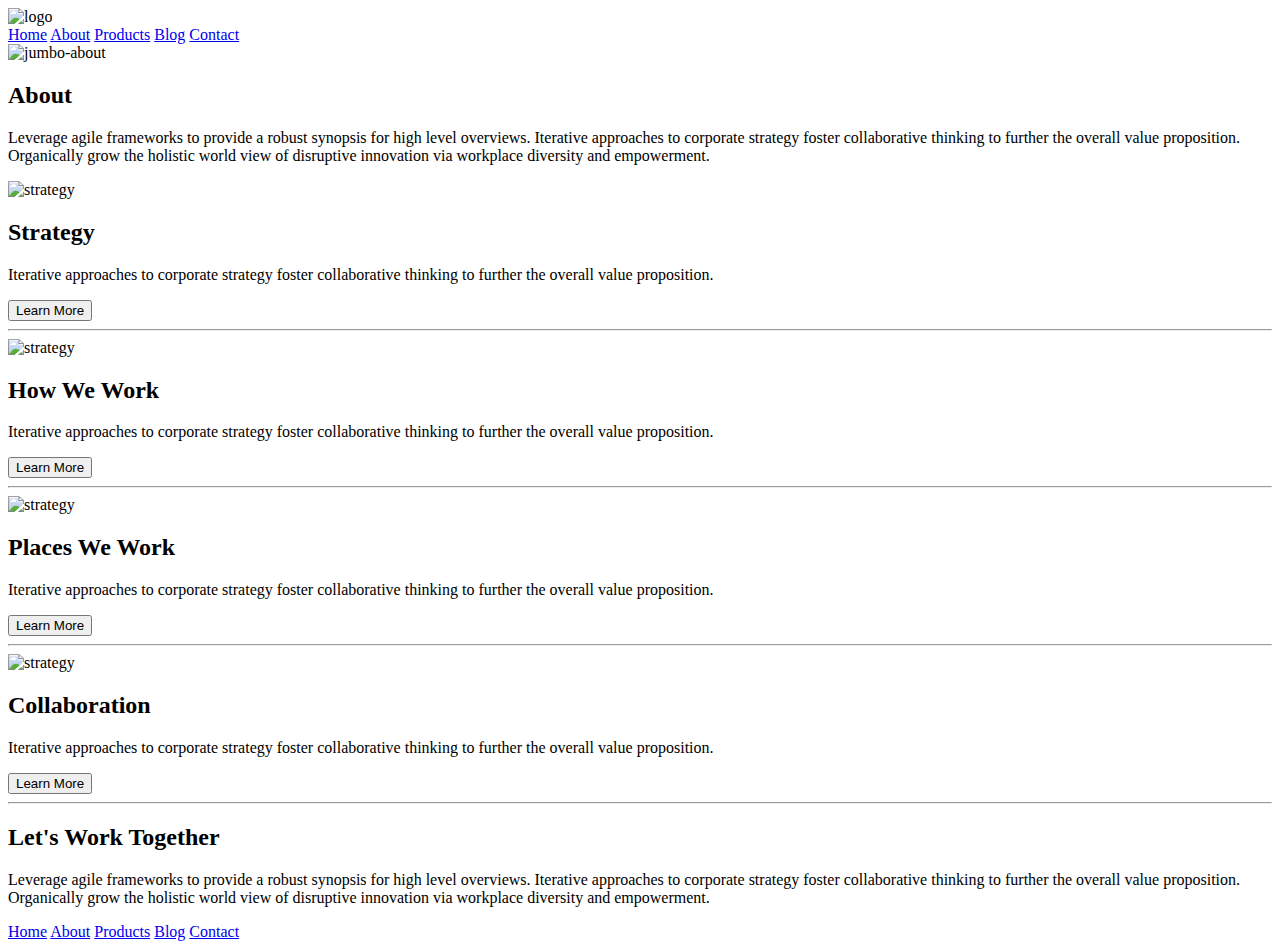
==== about.html @ af4eb2df "added files from previous projects to showcase" ====
<!doctype html>

<html lang="en">
<head>
  <meta charset="utf-8">

  <title>Sprint Challenge - About</title>

  <link href="https://fonts.googleapis.com/css?family=Roboto|Rubik" rel="stylesheet">
  <link rel="stylesheet" href="css/lambda.css">

</head>

<body>
    

  <div class="container about-page">
      <header>
        <div class="header-top">
            <img src="img/lambda-black.png" alt="logo">
            <nav>
                <a href="#">Home</a>
                <a href="about.html">About</a>
                <a href="#">Products</a>
                <a href="#">Blog</a>
                <a href="#">Contact</a>
            </nav>
        </div>
        <img class="header-bottom" src="img/jumbo-about.png" alt="jumbo-about">
      </header>

    <div class="about-content-top">
      <h2>About</h2>

      <p>Leverage agile frameworks to provide a robust synopsis for high level overviews. Iterative approaches to corporate strategy foster collaborative thinking to further the overall value proposition. Organically grow the holistic world view of disruptive innovation via workplace diversity and empowerment.</p>
    </div>

    <div class="about-content-middle">
      <div class="about-content">
        <img src="img/about-plan.png" alt="strategy">
        
        <h2>Strategy</h2>
        
        <p>Iterative approaches to corporate strategy foster collaborative thinking to further the overall value proposition.</p>

        <button><div class="button-child">Learn More</div></button>
        <hr>
      </div>

      <div class="about-content">
        <img src="img/about-working.png" alt="strategy">
        
        <h2>How We Work</h2>
        
        <p>Iterative approaches to corporate strategy foster collaborative thinking to further the overall value proposition.</p>

        <button><div class="button-child">Learn More</div></button>
        <hr>
      </div>

      <div class="about-content">
        <img src="img/about-office.png" alt="strategy">
        
        <h2>Places We Work</h2>

        <p>Iterative approaches to corporate strategy foster collaborative thinking to further the overall value proposition.</p>

        <button><div class="button-child">Learn More</div></button>
        <hr>
      </div>

      <div class="about-content">
        <img src="img/about-meeting.png" alt="strategy">
        
        <h2>Collaboration</h2>
        
        <p>Iterative approaches to corporate strategy foster collaborative thinking to further the overall value proposition.</p>

        <button><div class="button-child">Learn More</div></button>
        <hr>
      </div>
    </div>

    <div class="about-content-bottom">
      <h2>Let's Work Together</h2>

      <p>Leverage agile frameworks to provide a robust synopsis for high level overviews. Iterative approaches to corporate strategy foster collaborative thinking to further the overall value proposition. Organically grow the holistic world view of disruptive innovation via workplace diversity and empowerment.</p>
    </div>    
      <footer>
        <nav>
          <a href="index.html">Home</a>
          <a href="#">About</a>
          <a href="#">Products</a>
          <a href="#">Blog</a>
          <a href="#">Contact</a>
        </nav>
      </footer>
  </div><!-- container -->        
</body>
</html>
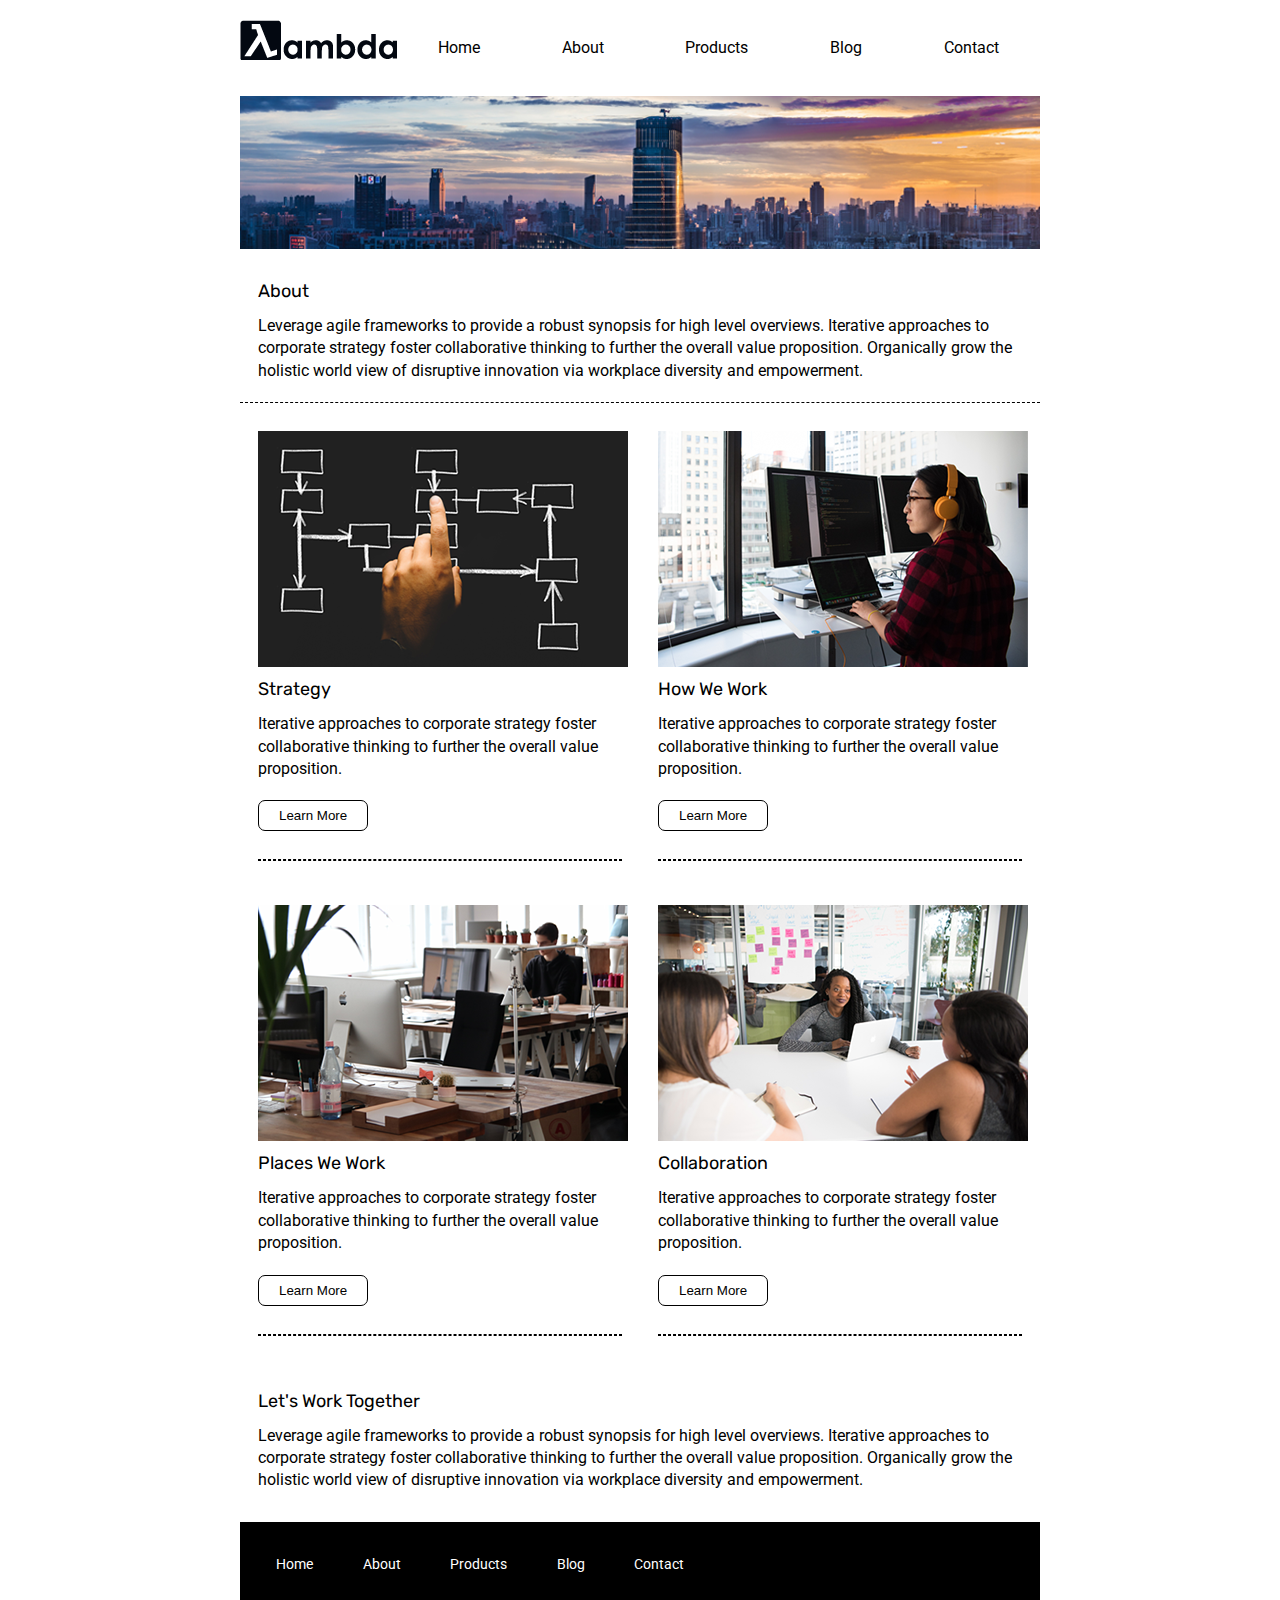
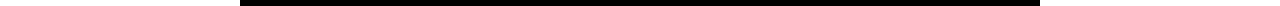
==== commit 922314d2: "added photos from previous projects" ====
--- a/about.html
+++ b/about.html
@@ -7,7 +7,7 @@
   <title>Sprint Challenge - About</title>
 
   <link href="https://fonts.googleapis.com/css?family=Roboto|Rubik" rel="stylesheet">
-  <link rel="stylesheet" href="css/lambda.css">
+  <link rel="stylesheet" href="assets/css/lambda.css">
 
 </head>
 
--- a/assets/css/lambda.css
+++ b/assets/css/lambda.css
@@ -0,0 +1,305 @@
+/* http://meyerweb.com/eric/tools/css/reset/ 
+   v2.0 | 20110126
+   License: none (public domain)
+*/
+
+html, body, div, span, applet, object, iframe,
+h1, h2, h3, h4, h5, h6, p, blockquote, pre,
+a, abbr, acronym, address, big, cite, code,
+del, dfn, em, img, ins, kbd, q, s, samp,
+small, strike, strong, sub, sup, tt, var,
+b, u, i, center,
+dl, dt, dd, ol, ul, li,
+fieldset, form, label, legend,
+table, caption, tbody, tfoot, thead, tr, th, td,
+article, aside, canvas, details, embed, 
+figure, figcaption, footer, header, hgroup, 
+menu, nav, output, ruby, section, summary,
+time, mark, audio, video {
+	margin: 0;
+	padding: 0;
+	border: 0;
+	font-size: 100%;
+	font: inherit;
+	vertical-align: baseline;
+}
+/* HTML5 display-role reset for older browsers */
+article, aside, details, figcaption, figure, 
+footer, header, hgroup, menu, nav, section {
+	display: block;
+}
+body {
+	line-height: 1;
+}
+ol, ul {
+	list-style: none;
+}
+blockquote, q {
+	quotes: none;
+}
+blockquote:before, blockquote:after,
+q:before, q:after {
+	content: '';
+	content: none;
+}
+table {
+	border-collapse: collapse;
+	border-spacing: 0;
+}
+
+* {
+    box-sizing: border-box;
+}
+
+html, body {
+    height: 100%;
+    font-family: 'Roboto', sans-serif;
+}
+
+h1, h2, h3, h4, h5 {
+    font-size: 18px;
+    margin-bottom: 15px;
+    font-family: 'Rubik', sans-serif;
+}
+
+p {
+    line-height: 1.4;
+}
+
+.container {
+    width: 800px;
+    margin: 0 auto;
+}
+
+header{
+    margin-top: 20px;
+    display:column;
+}
+
+.header-top{
+    width: 100%;
+    display: flex;
+    justify-content: space-between;
+    align-items: flex-start;
+}
+
+.header-bottom{
+    margin: 20px 0px;
+}
+
+.header-top nav{
+    width: 700px;
+    display:flex;
+    justify-content: space-around;
+}
+
+a{
+    text-decoration: none;
+    color: black;
+    padding:20px;
+}
+
+.top-content {
+    display: flex;
+    flex-wrap: wrap;
+    justify-content: space-evenly;
+    margin-bottom: 20px;
+    border-bottom: 1px dashed black;
+}
+
+.top-content .text-container {
+    width: 48%;
+    padding: 0 1%;
+    padding-bottom: 20px;  
+}
+
+.middle-content {
+    margin-bottom: 20px;
+    border-bottom: 1px dashed black;
+}
+
+.middle-content h2 {
+    padding: 0 2%;
+    margin-bottom: 0;
+}
+
+.middle-content .boxes {
+    display: flex;
+    flex-wrap: wrap;
+    justify-content: space-evenly;
+}
+
+.middle-content .boxes .box {
+    width: 12.5%;
+    height: 100px;
+    background: black;
+    margin: 20px 2.5%;
+    color: white;
+    display: flex;
+    align-items: center;
+    justify-content: center;
+}
+
+.box1{
+    background: teal !important;
+}
+
+.box2{
+    background: gold !important;
+}
+
+.box3{
+    background: rgb(88, 126, 128) !important;
+}
+
+.box4{
+    background: coral !important;
+}
+
+.box5{
+    background: crimson !important;
+}
+
+.box6{
+    background: forestgreen !important;
+}
+
+.box7{
+    background: darkorchid !important;
+}
+
+.box8{
+    background: hotpink !important;
+}
+
+.box9{
+    background: indigo !important;
+}
+
+.box10{
+    background: dodgerblue !important;
+}
+
+.bottom-content {
+    display: flex;
+    margin: 0 2% 20px;
+    justify-content: space-around;
+}
+
+.bottom-content .text-container {
+    padding-right: 4%;
+}
+
+.bottom-content .text-container:last-child {
+    padding-right: 0;
+}
+
+footer {
+    width: 100%;
+    background: black;
+}
+
+footer nav {
+    width: 60%;
+    display: flex;
+    justify-content: space-between;
+    align-items: center;
+    padding: 15px 2%;
+    font-size: 14px;
+}
+
+footer nav a {
+    color: white;
+    text-decoration: none;
+}
+
+.about-content-top{
+    width:800px;
+    padding: 0px 18px 20px 18px;
+    border-bottom: 1px dashed black;
+    margin-bottom: 10px;
+}
+
+.about-content-middle{
+    display: flex;
+    flex-flow: row wrap;
+    justify-content: space-evenly;
+}
+
+.about-content{
+    width: 50%;
+    padding: 18px;
+}
+
+hr{
+    border: 1px dashed black;
+}
+
+h2{
+    padding-top: 10px;
+}
+
+button{
+    padding:0;
+    border: 1px solid black;
+    border-radius: 7px;
+    background: white;
+    margin: 20px 0;
+}
+
+.about-content-bottom{
+    padding: 20px 18px 30px;
+}
+
+
+
+.button-child{
+    padding: 7px 20px;
+
+    border-radius: 6px;
+}
+
+header nav a:hover{
+    animation: stretch;
+    animation-duration: 0.25s;
+    animation-fill-mode: forwards;
+}
+
+footer nav a:hover{
+    animation: stretch-footer;
+    animation-duration: 0.25s;
+    animation-fill-mode: forwards;
+}
+
+.button-child:hover{
+    animation:stretch;
+    animation-duration: .25s;
+    animation-fill-mode: forwards;
+}
+
+@keyframes stretch{
+    0% {
+        background: white;
+        border-radius: 100%;
+        color:black;
+        border: none;
+    }
+    100% {
+        background: crimson;
+        border-radius: 6px;
+        color:white;
+    }
+}
+@keyframes stretch-footer{
+    0% {
+        background: black;
+        border-radius: 100%;
+        color:white;
+        border: none;
+    }
+    100% {
+        background: crimson;
+        border-radius: 6px;
+        color:white;
+    }
+}
